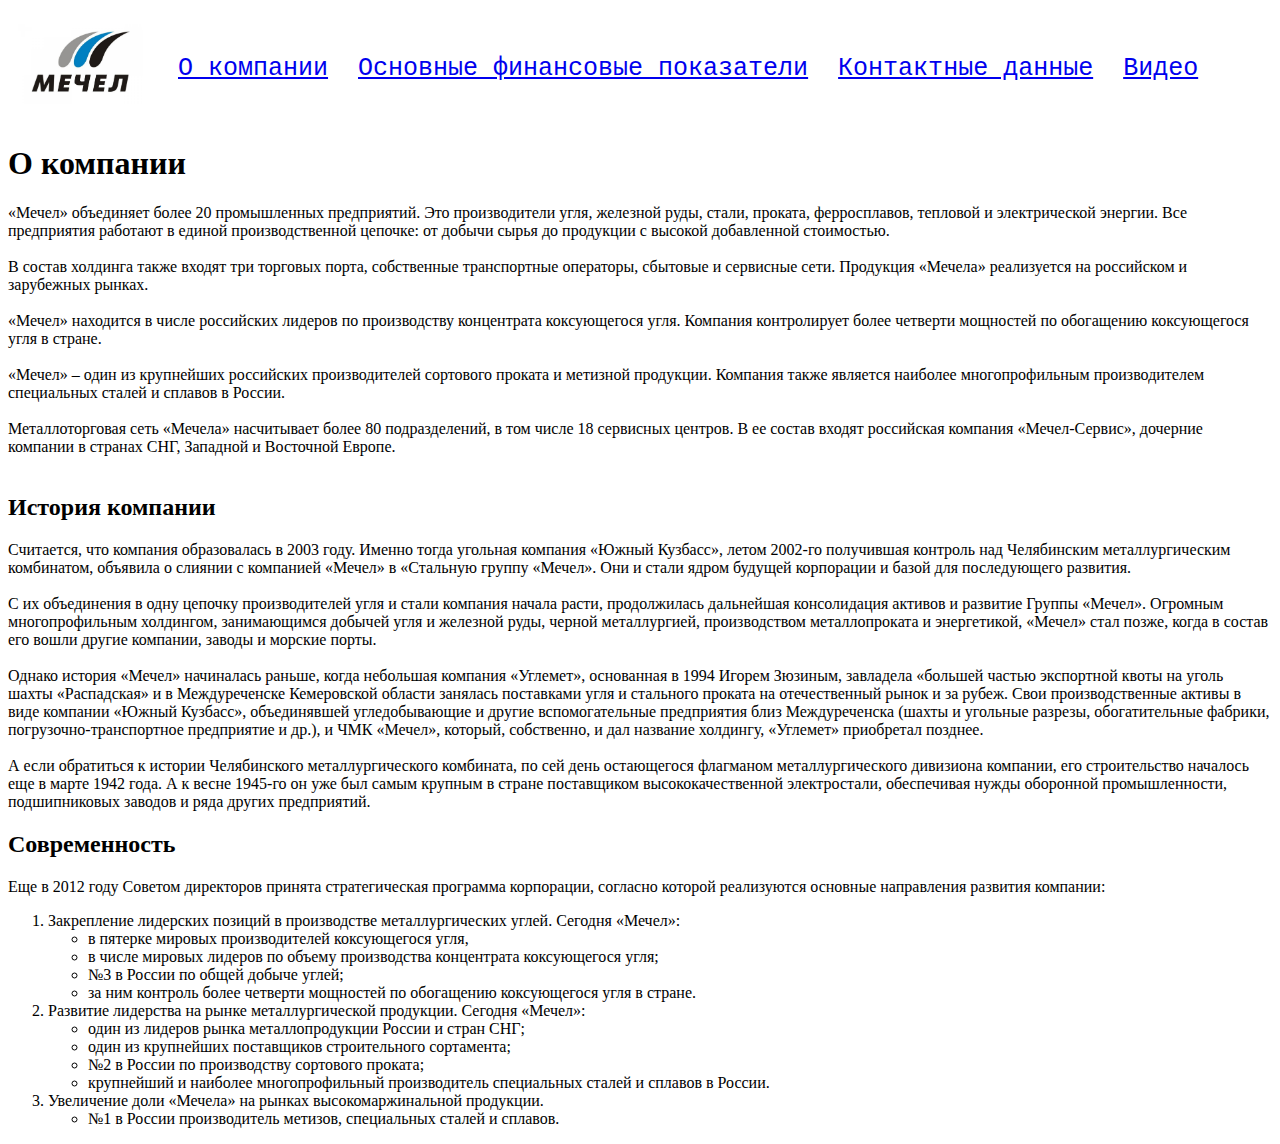
==== page2.html @ c1409e8d "1 день ргз" ====
<!DOCTYPE html>
<html lang="ru">
<head>
    <meta charset="UTF-8">
    <meta http-equiv="X-UA-Compatible" content="IE=edge">
    <meta name="viewport" content="width=device-width, initial-scale=1.0">
    <title>Горнодобывающая и металлургическая компания Мечел.</title>
    <link rel="stylesheet" href="main1.css">
</head>
<body>
    <menu>
        <a href="page1.html"; target="_blank">
            <img src="logo1.jpeg" alt="лого" height="80px" width="125px" style="display: inline-block; margin-left: -30px;" >
        </a>
        
        <a href="page2.html" ;="" target="_blank" class="a2" style="margin-left: 35px;">О компании</a>

        <a href="page3.html"; target="_blank" class="a2">Основные финансовые показатели</a>
        
        <a href="page4.html"; target="_blank" class="a2">Контактные данные</a>
        
        <a href="page5.html"; target="_blank" class="a2">Видео</a> 
    </menu>
    
    <main>
        <h1>O компании</h1>
        <div>
            «Мечел» объединяет более 20 промышленных предприятий. Это производители угля, железной руды, стали, проката, ферросплавов, 
            тепловой и электрической энергии. Все предприятия работают в единой производственной цепочке: от добычи сырья до продукции 
            с высокой добавленной стоимостью.
        </div><br>
        <div>
            В состав холдинга также входят три торговых порта, собственные транспортные операторы, сбытовые и сервисные сети. 
            Продукция «Мечела» реализуется на российском и зарубежных рынках.
        </div><br>
        <div>
            «Мечел» находится в числе российских лидеров по производству концентрата коксующегося угля. Компания контролирует более 
            четверти мощностей по обогащению коксующегося угля в стране. 
        </div><br>
        <div>
            «Мечел» – один из крупнейших российских производителей сортового проката и метизной продукции. Компания также является 
            наиболее многопрофильным производителем специальных сталей и сплавов в России.
        </div><br>
        <div>
            Металлоторговая сеть «Мечела» насчитывает более 80 подразделений, в том числе 18 сервисных центров. 
            В ее состав входят российская компания «Мечел-Сервис», дочерние компании в странах СНГ, Западной и Восточной Европе.
        </div><br>

        <h2>История компании</h2>
        <div>
            Считается, что компания образовалась в 2003 году. Именно тогда угольная компания «Южный Кузбасс», летом 2002-го 
            получившая контроль над Челябинским металлургическим комбинатом, объявила о слиянии с компанией «Мечел» в «Стальную группу 
            «Мечел». Они и стали ядром будущей корпорации и базой для последующего развития.
        </div><br>
        <div>
            С их объединения в одну цепочку производителей угля и стали компания начала расти, продолжилась дальнейшая консолидация активов 
            и развитие Группы «Мечел». Огромным многопрофильным холдингом, занимающимся добычей угля и железной руды, черной металлургией, 
            производством металлопроката и энергетикой, «Мечел» стал позже, когда в состав его вошли другие компании, заводы и морские порты.
        </div><br>
        <div>
            Однако история «Мечел» начиналась раньше, когда небольшая компания «Углемет», основанная в 1994 Игорем Зюзиным, завладела 
            «большей частью экспортной квоты на уголь шахты «Распадская» и в Междуреченске Кемеровской области занялась поставками угля и 
            стального проката на отечественный рынок и за рубеж. Свои производственные активы в виде компании «Южный Кузбасс», 
            объединявшей угледобывающие и другие вспомогательные предприятия близ Междуреченска (шахты и угольные разрезы, обогатительные 
            фабрики, погрузочно-транспортное предприятие и др.), и ЧМК «Мечел», который, собственно, и дал название холдингу, 
            «Углемет» приобретал позднее.
        </div><br>
        <div>
            А если обратиться к истории Челябинского металлургического комбината, по сей день остающегося флагманом металлургического 
            дивизиона компании, его строительство началось еще в марте 1942 года. А к весне 1945-го он уже был самым крупным в стране 
            поставщиком высококачественной электростали, обеспечивая нужды оборонной промышленности, подшипниковых заводов 
            и ряда других предприятий.
        </div>
        <h2>Современность</h2>
        <div>
            Еще в 2012 году Советом директоров принята стратегическая программа корпорации, 
            согласно которой реализуются основные направления развития компании:
        </div>
        <ol>    
            <li>Закрепление лидерских позиций в производстве металлургических углей. Сегодня «Мечел»:</li>
            <ul>
                <li>в пятерке мировых производителей коксующегося угля,</li>
                <li>в числе мировых лидеров по объему производства концентрата коксующегося угля;</li>
                <li>№3 в России по общей добыче углей;</li>
                <li>за ним контроль более четверти мощностей по обогащению коксующегося угля в стране.</li>
            </ul>
             <li>Развитие лидерства на рынке металлургической продукции. Сегодня «Мечел»:</li>
             <ul>
                <li>один из лидеров рынка металлопродукции России и стран СНГ;</li>
                <li>один из крупнейших поставщиков строительного сортамента;</li>
                <li>№2 в России по производству сортового проката;</li>
                <li>крупнейший и наиболее многопрофильный производитель специальных сталей и сплавов в России.</li>
            </ul>
            <li>Увеличение доли «Мечела» на рынках высокомаржинальной продукции.</li>
            <ul>
                <li>№1 в России производитель метизов, специальных сталей и сплавов.</li>
            </ul>
        </ol>

        
    </main>
</body>
---- main1.css ----
menu {
    display: inline-flex;
 
}

.a2 {
    text-align: center; 
    justify-content: center;
    align-items: center;
    font-size: 25px;
    font-family: 'Courier New', Courier, monospace;
    margin: 30px 15px 15px 15px;
}

.content_1 {
    background-color: rgba(250, 245, 241, 0.5);
    font-size: 20px;
    font-family: 'Times New Roman', Times, serif; 
    border-radius: 7px;
    color: rgb(0, 0, 0);
    font-weight: 700;
}
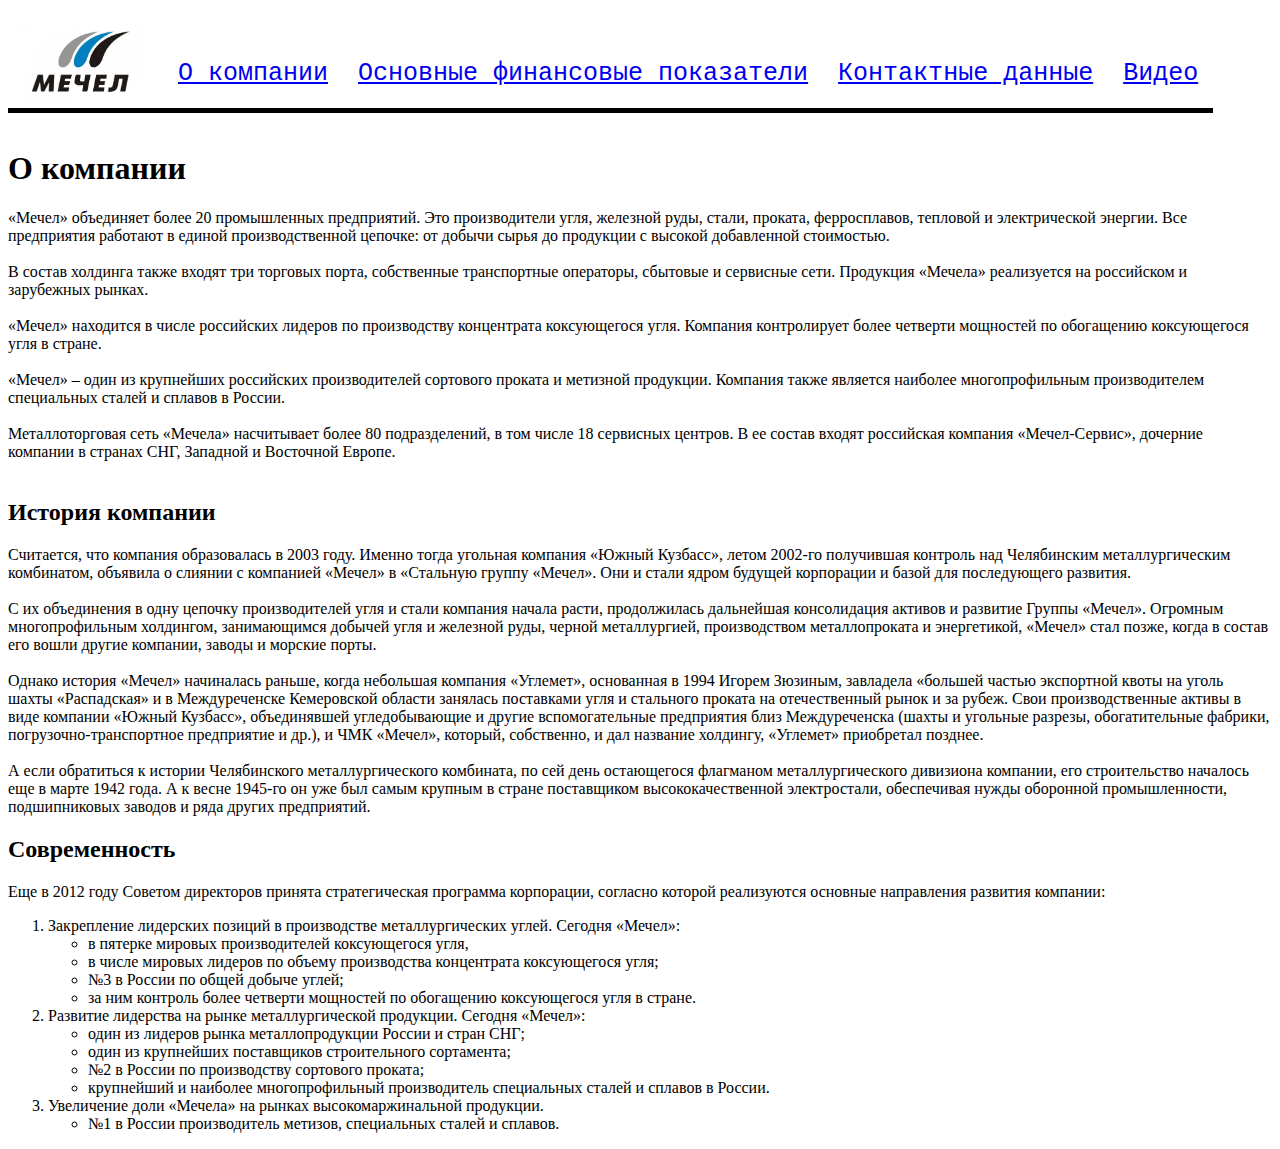
==== commit 3ff90cf2: "Мелкий фикс" ====
--- a/page2.html
+++ b/page2.html
@@ -9,17 +9,17 @@
 </head>
 <body>
     <menu>
-        <a href="page1.html"; target="_blank">
+        <a href="page1.html"; target="_self">
             <img src="logo1.jpeg" alt="лого" height="80px" width="125px" style="display: inline-block; margin-left: -30px;" >
         </a>
         
-        <a href="page2.html" ;="" target="_blank" class="a2" style="margin-left: 35px;">О компании</a>
+        <a href="page2.html" ;="" target="_self" class="a2" style="margin-left: 35px;">О компании</a>
 
-        <a href="page3.html"; target="_blank" class="a2">Основные финансовые показатели</a>
+        <a href="page3.html"; target="_self" class="a2">Основные финансовые показатели</a>
         
-        <a href="page4.html"; target="_blank" class="a2">Контактные данные</a>
+        <a href="page4.html"; target="_self" class="a2">Контактные данные</a>
         
-        <a href="page5.html"; target="_blank" class="a2">Видео</a> 
+        <a href="page5.html"; target="_self" class="a2">Видео</a> 
     </menu>
     
     <main>
--- a/main1.css
+++ b/main1.css
@@ -1,5 +1,8 @@
 menu {
     display: inline-flex;
+    border-bottom: solid 5px;
+    text-align: center;
+    align-items: center;
  
 }
 
@@ -20,5 +23,19 @@
     color: rgb(0, 0, 0);
     font-weight: 700;
 }
+.InformationBox1 {
+    padding: 5px;
+}
+
+.InformationBox {
+    display: inline-block;
+    position: relative;
+    border: solid rgb(0, 0, 0) 2px;
+    margin-left: 30px;
+    width: 200px;
+    height: 200px;
+ 
+
+}
 
 
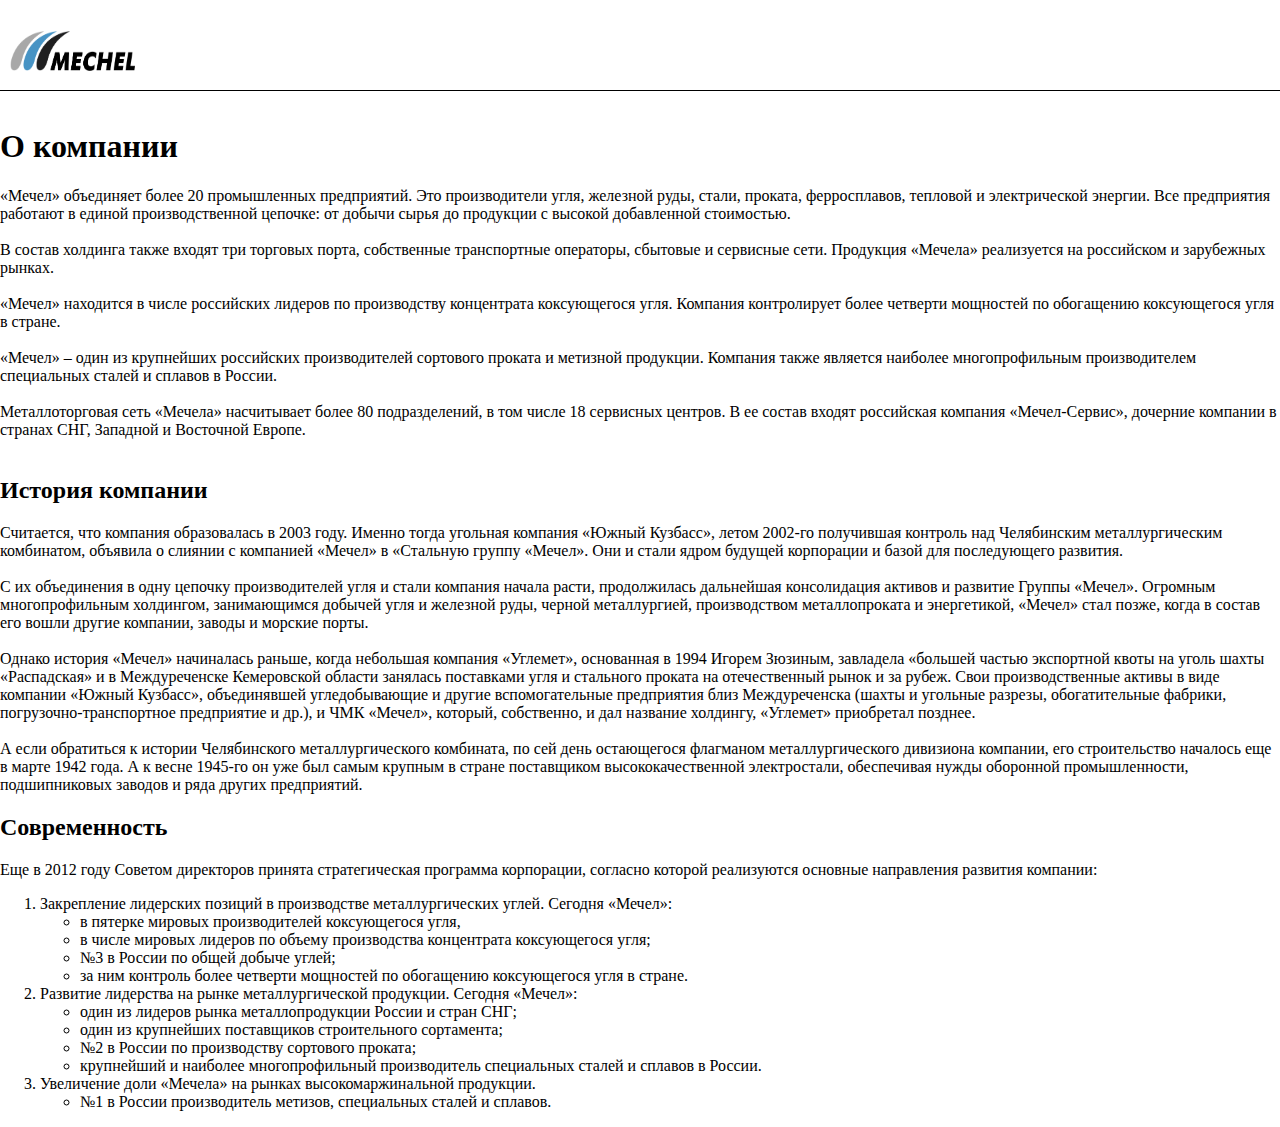
==== commit 341cc143: "Комит2 день 2" ====
--- a/page2.html
+++ b/page2.html
@@ -10,7 +10,7 @@
 <body>
     <menu>
         <a href="page1.html"; target="_self">
-            <img src="logo1.jpeg" alt="лого" height="80px" width="125px" style="display: inline-block; margin-left: -30px;" >
+            <img src="logo.png" alt="лого" height="40px" width="125px" style="display: inline-block; margin-left: -30px;" >
         </a>
         
         <a href="page2.html" ;="" target="_self" class="a2" style="margin-left: 35px;">О компании</a>
--- a/main1.css
+++ b/main1.css
@@ -1,10 +1,23 @@
+body {
+    margin: 0px;
+    padding: 0px;
+    box-sizing: border-box;
+    width: 100%;
+    height: 100%;
+    text-decoration: none;
+}
+
 menu {
     display: inline-flex;
-    border-bottom: solid 5px;
+    border-bottom: solid 1px;
     text-align: center;
     align-items: center;
+    text-decoration: none;
+    width: 100%;
+    height: 100%;   
  
 }
+
 
 .a2 {
     text-align: center; 
@@ -12,7 +25,9 @@
     align-items: center;
     font-size: 25px;
     font-family: 'Courier New', Courier, monospace;
-    margin: 30px 15px 15px 15px;
+    margin: 30px 30px 15px 30px;
+    text-decoration: none;
+    color: white;
 }
 
 .content_1 {
@@ -34,8 +49,131 @@
     margin-left: 30px;
     width: 200px;
     height: 200px;
- 
+}
+
+.SlideShow {
+    margin-top: -12px;
+    width: 100%;
+    height: 100%;
+    overflow: hidden;
+    background-image: url(bg1.jpg);
+    background-repeat: no-repeat;
+    background-position: center;
+    background-size: cover;
+    animation: changing 10s infinite;
+}
+
+.text {
+    top: 30px;
+    text-align: center;
+    padding: 195px;
+    
+}
+
+.SlideShow h1 {
+    border-radius: 50px;
+    background-color: rgb(255, 255, 255, 0.5);
 
 }
 
+.text a {
+    text-align: center;
+    text-decoration: none;
+    background-color: bisque;
+    padding: 5px;
+    border: solid 1px black;
+    font-size: 18px;
+}
 
+.News {
+    text-align: center;
+    border-bottom: solid 2px black;
+    top: 25px;
+    position: relative;
+    padding: 10px;
+}
+
+.BoxAllNews {
+    display: inline-flex;
+    position: relative;
+    height: 100%;
+    width: 100%;
+}
+
+.BoxNews {
+    margin: 50px 50px;
+    border: solid;
+    width: 280px;
+    height: 270px;
+    padding: 15px;
+    text-align: inherit;
+    justify-content: center;
+    align-items: center;
+    font-size: 20px;
+    overflow: hidden;
+}
+
+.BoxNews1 {
+    margin: 50px 50px;
+    border: solid;
+    width: 300px;
+    height: 270px;
+    padding: 15px;
+    text-align: inherit;
+    justify-content: center;
+    align-items: center;
+    font-size: 20px;
+    overflow: hidden;
+}
+
+.BoxNews2 {
+    margin: 50px 50px;
+    border: solid;
+    width: 300px;
+    height: 270px;
+    padding: 15px;
+    text-align: inherit;
+    justify-content: center;
+    align-items: center;
+    font-size: 20px;
+    overflow: hidden;
+}
+
+.BoxNews:hover {
+    background-image: url(Снимок.PNG);
+    background-repeat: no-repeat;
+    border: solid 3px black;
+    color: white;
+}
+
+.BoxNews1:hover {
+    background-image: url(Снимок1.PNG);
+    background-repeat: no-repeat;
+    border: solid 3px black;
+    color: white;
+}
+
+.BoxNews2:hover {
+    background-image: url(Снимок2.PNG);
+    background-repeat: no-repeat;
+    border: solid 3px black;
+    color: white;
+}
+
+
+
+
+
+
+
+@keyframes changing {
+    0% {
+        background-image: url(bg1.jpg);
+    }
+    35% {
+        background-image: url(bg2.jpg);
+    }
+    68% {
+        background-image: url(bg3.jpg);
+    }
+}
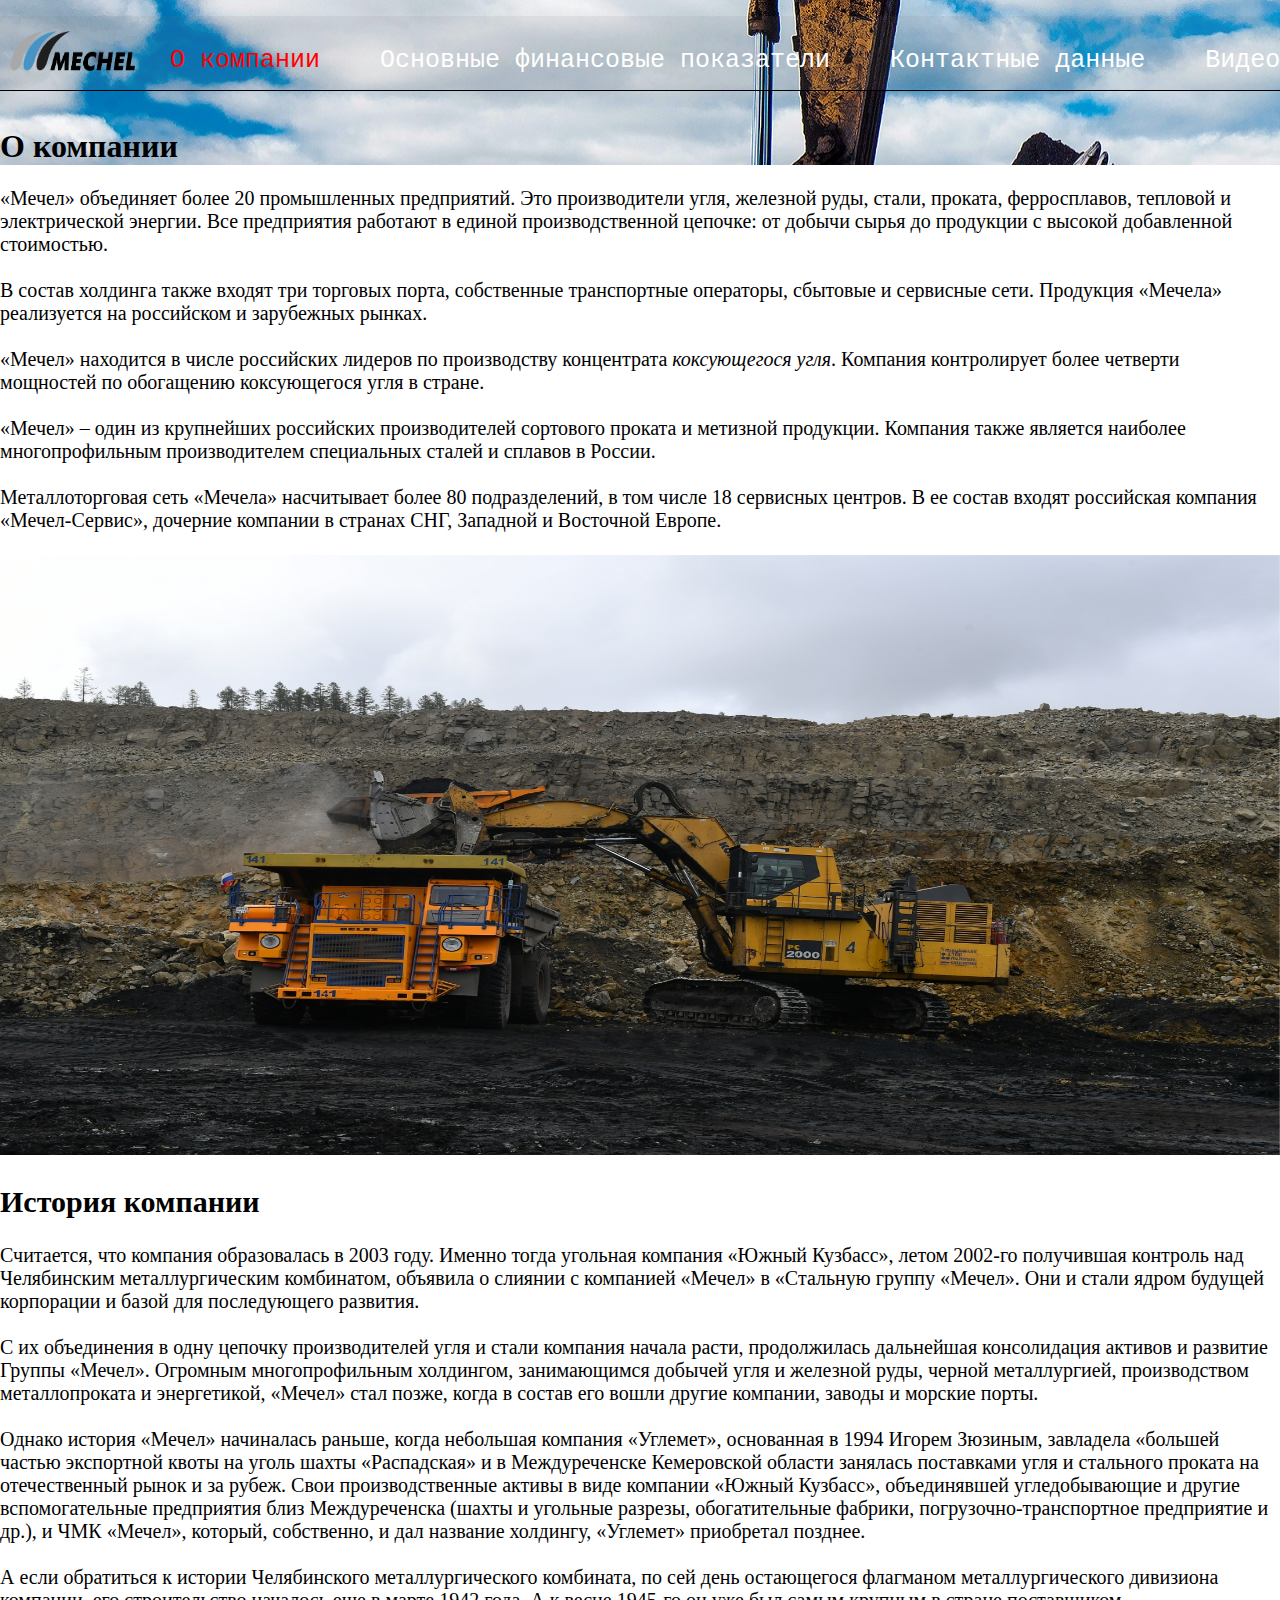
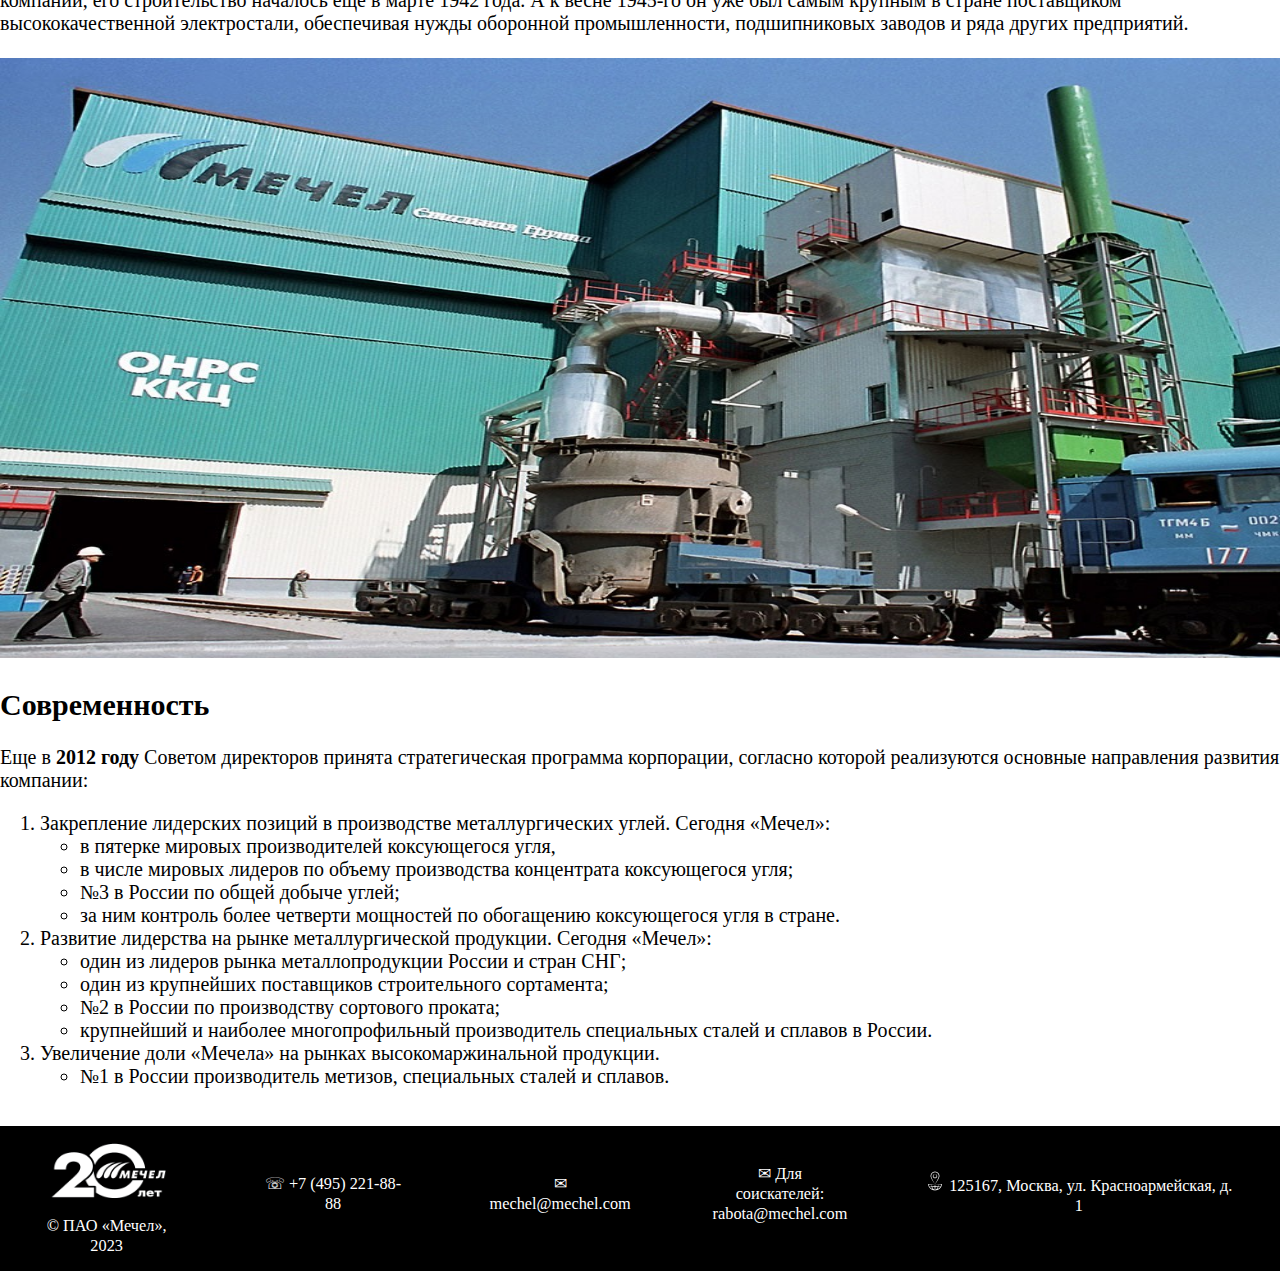
==== commit 2f31063d: "Финал" ====
--- a/page2.html
+++ b/page2.html
@@ -8,43 +8,49 @@
     <link rel="stylesheet" href="main1.css">
 </head>
 <body>
-    <menu>
-        <a href="page1.html"; target="_self">
-            <img src="logo.png" alt="лого" height="40px" width="125px" style="display: inline-block; margin-left: -30px;" >
-        </a>
-        
-        <a href="page2.html" ;="" target="_self" class="a2" style="margin-left: 35px;">О компании</a>
+    <div style="background-image: url(bg7.jpg); background-repeat:no-repeat;">
+        <menu style="background-color: rgb(129, 128, 128, 0.1);">
+            <a href="page1.html"; target="_self">
+                <img src="logo.png" alt="лого" height="40px" width="125px" style="display: inline-block; margin-left: -30px;" >
+            </a>
+            
+            <a href="page2.html" ;="" target="_self" class="a2" style="margin-left: 35px; color: red;">О компании</a>
 
-        <a href="page3.html"; target="_self" class="a2">Основные финансовые показатели</a>
-        
-        <a href="page4.html"; target="_self" class="a2">Контактные данные</a>
-        
-        <a href="page5.html"; target="_self" class="a2">Видео</a> 
-    </menu>
-    
-    <main>
+            <a href="page3.html"; target="_self" class="a2">Основные финансовые показатели</a>
+            
+            <a href="page4.html"; target="_self" class="a2">Контактные данные</a>
+            
+            <a href="page5.html"; target="_self" class="a2">Видео</a> 
+        </menu>
         <h1>O компании</h1>
+    </div>
+    <main class="content1page">
         <div>
-            «Мечел» объединяет более 20 промышленных предприятий. Это производители угля, железной руды, стали, проката, ферросплавов, 
-            тепловой и электрической энергии. Все предприятия работают в единой производственной цепочке: от добычи сырья до продукции 
-            с высокой добавленной стоимостью.
-        </div><br>
+            <div>
+                «Мечел» объединяет более 20 промышленных предприятий. Это производители угля, железной руды, стали, проката, ферросплавов, 
+                тепловой и электрической энергии. Все предприятия работают в единой производственной цепочке: от добычи сырья до продукции 
+                с высокой добавленной стоимостью.
+            </div><br>
+            <div>
+                В состав холдинга также входят три торговых порта, собственные транспортные операторы, сбытовые и сервисные сети. 
+                Продукция «Мечела» реализуется на российском и зарубежных рынках.
+            </div><br>
+            <div>
+                «Мечел» находится в числе российских лидеров по производству концентрата <i>коксующегося угля</i>. Компания контролирует более 
+                четверти мощностей по обогащению коксующегося угля в стране. 
+            </div><br>
+            <div>
+                «Мечел» – один из крупнейших российских производителей сортового проката и метизной продукции. Компания также является 
+                наиболее многопрофильным производителем специальных сталей и сплавов в России.
+            </div><br>
+            <div>
+                Металлоторговая сеть «Мечела» насчитывает более 80 подразделений, в том числе 18 сервисных центров. 
+                В ее состав входят российская компания «Мечел-Сервис», дочерние компании в странах СНГ, Западной и Восточной Европе.
+            </div><br>
+        </div>
         <div>
-            В состав холдинга также входят три торговых порта, собственные транспортные операторы, сбытовые и сервисные сети. 
-            Продукция «Мечела» реализуется на российском и зарубежных рынках.
-        </div><br>
-        <div>
-            «Мечел» находится в числе российских лидеров по производству концентрата коксующегося угля. Компания контролирует более 
-            четверти мощностей по обогащению коксующегося угля в стране. 
-        </div><br>
-        <div>
-            «Мечел» – один из крупнейших российских производителей сортового проката и метизной продукции. Компания также является 
-            наиболее многопрофильным производителем специальных сталей и сплавов в России.
-        </div><br>
-        <div>
-            Металлоторговая сеть «Мечела» насчитывает более 80 подразделений, в том числе 18 сервисных центров. 
-            В ее состав входят российская компания «Мечел-Сервис», дочерние компании в странах СНГ, Западной и Восточной Европе.
-        </div><br>
+            <img src="контент7.jpg" alt="foto" class="page2img">
+        </div>
 
         <h2>История компании</h2>
         <div>
@@ -70,10 +76,14 @@
             дивизиона компании, его строительство началось еще в марте 1942 года. А к весне 1945-го он уже был самым крупным в стране 
             поставщиком высококачественной электростали, обеспечивая нужды оборонной промышленности, подшипниковых заводов 
             и ряда других предприятий.
+        </div><br>
+
+        <div>
+            <img src="контент2.jpeg" alt="foto" class="page2img">
         </div>
         <h2>Современность</h2>
         <div>
-            Еще в 2012 году Советом директоров принята стратегическая программа корпорации, 
+            Еще в <b>2012 году</b> Советом директоров принята стратегическая программа корпорации, 
             согласно которой реализуются основные направления развития компании:
         </div>
         <ol>    
@@ -98,5 +108,23 @@
         </ol>
 
         
-    </main>
+    </main><br>
+
+    <footer>
+        <a href="page2.html"; target="_self">
+            <img src="logo_20_v1.png" alt="лого" height="80px" width="140px" style="display: inline-block;"><br>
+            &copy; ПАО «Мечел», 2023
+        </a>
+
+        <a href="page4.html"; target="_self">&#9743; +7 (495) 221-88-88</a>
+                
+        <a href="page4.html"; target="_self">&#9993; mechel@mechel.com</a>
+
+        <a href="page4.html"; target="_self">&#9993; Для соискателей:<br>rabota@mechel.com</a>
+
+        <a href="page4.html"; target="_self">
+            <img src="adres.png" height="20px" width="20px"> 
+            125167, Москва, ул. Красноармейская, д. 1
+        </a>
+    </footer>
 </body>--- a/main1.css
+++ b/main1.css
@@ -5,6 +5,7 @@
     width: 100%;
     height: 100%;
     text-decoration: none;
+    overflow-y: scroll;
 }
 
 menu {
@@ -15,7 +16,28 @@
     text-decoration: none;
     width: 100%;
     height: 100%;   
- 
+    font-weight: 500;
+}
+
+footer {
+    background-color: black;
+    color: white;
+    display: inline-flex;
+    text-align: center;
+    align-items: center;
+    width: 100%;
+    height: 100%;  
+    text-decoration: none;
+    font-size: 16.3px;
+}
+footer a {
+    text-decoration: none;
+    color: white;
+    margin: 5px 45px 15px 30px;
+}
+
+main div {
+    text-underline-position: under;
 }
 
 
@@ -39,16 +61,27 @@
     font-weight: 700;
 }
 .InformationBox1 {
-    padding: 5px;
+    display: inline-flex;
+    height: 100%;
+    width: 100%;
+    top: 30px;
+    position: relative;
+    border-top: solid;
+    
 }
 
 .InformationBox {
     display: inline-block;
-    position: relative;
-    border: solid rgb(0, 0, 0) 2px;
-    margin-left: 30px;
-    width: 200px;
+    border: solid rgb(0, 0, 0) 0px;
+    margin-left: 25px;
+    width: 220px;
     height: 200px;
+    padding: 10px;
+    text-align: center;
+    justify-content: center;
+    align-items: center;
+    font-size: 18px;
+    overflow: hidden;
 }
 
 .SlideShow {
@@ -95,7 +128,6 @@
 
 .BoxAllNews {
     display: inline-flex;
-    position: relative;
     height: 100%;
     width: 100%;
 }
@@ -103,7 +135,7 @@
 .BoxNews {
     margin: 50px 50px;
     border: solid;
-    width: 280px;
+    width: 300px;
     height: 270px;
     padding: 15px;
     text-align: inherit;
@@ -124,6 +156,7 @@
     align-items: center;
     font-size: 20px;
     overflow: hidden;
+    left: 440px;
 }
 
 .BoxNews2 {
@@ -137,7 +170,91 @@
     align-items: center;
     font-size: 20px;
     overflow: hidden;
-}
+    left: 880px;
+}
+
+.BoxNews3 {
+    margin: 50px 50px;
+    border: solid;
+    width: 300px;
+    height: 270px;
+    padding: 15px;
+    text-align: inherit;
+    justify-content: center;
+    align-items: center;
+    font-size: 20px;
+    overflow: hidden;
+    left: 1350px;
+}
+
+.BoxNews4 {
+    margin: 50px 50px;
+    border: solid;
+    width: 300px;
+    height: 270px;
+    padding: 15px;
+    text-align: inherit;
+    justify-content: center;
+    align-items: center;
+    font-size: 20px;
+    overflow: hidden;
+    left: 1800px;
+}
+
+.BoxNews5 {
+    margin: 50px 50px;
+    border: solid;
+    width: 300px;
+    height: 270px;
+    padding: 15px;
+    text-align: inherit;
+    justify-content: center;
+    align-items: center;
+    font-size: 20px;
+    overflow: hidden;
+    left: 2250px;
+}
+
+
+.bg4page {
+    background-color: gray;
+}
+
+.content4page {
+    text-align: center;
+    width: 100%;
+    height: 100%;
+}
+
+.content1page {
+    font-size: 20px;
+}
+
+.page2img {
+    width: 100%;
+    height: 600px;
+}
+
+.video {
+    text-align: center;
+    
+}
+
+.page3text {
+    font-size: 16px;
+    font-family: Inter, sans-serif;
+    font-weight: 1.7;
+    margin: 5px;
+    overflow-x: hidden;
+    margin: 5px 5px;
+}
+
+
+.a2:hover{
+    transform: scale(0.98);
+    color: blue;
+}
+
 
 .BoxNews:hover {
     background-image: url(Снимок.PNG);
@@ -159,6 +276,29 @@
     border: solid 3px black;
     color: white;
 }
+
+.BoxNews3:hover {
+    background-image: url(Снимок3.PNG);
+    background-repeat: no-repeat;
+    border: solid 3px black;
+    color: white;
+}
+
+.BoxNews4:hover {
+    background-image: url(Снимок4.PNG);
+    background-repeat: no-repeat;
+    border: solid 3px black;
+    color: white;
+}
+
+.BoxNews5:hover {
+    background-image: url(Снимок5.PNG);
+    background-repeat: no-repeat;
+    border: solid 3px black;
+    color: white;
+}
+
+
 
 
 
@@ -170,7 +310,7 @@
     0% {
         background-image: url(bg1.jpg);
     }
-    35% {
+    25% {
         background-image: url(bg2.jpg);
     }
     68% {
